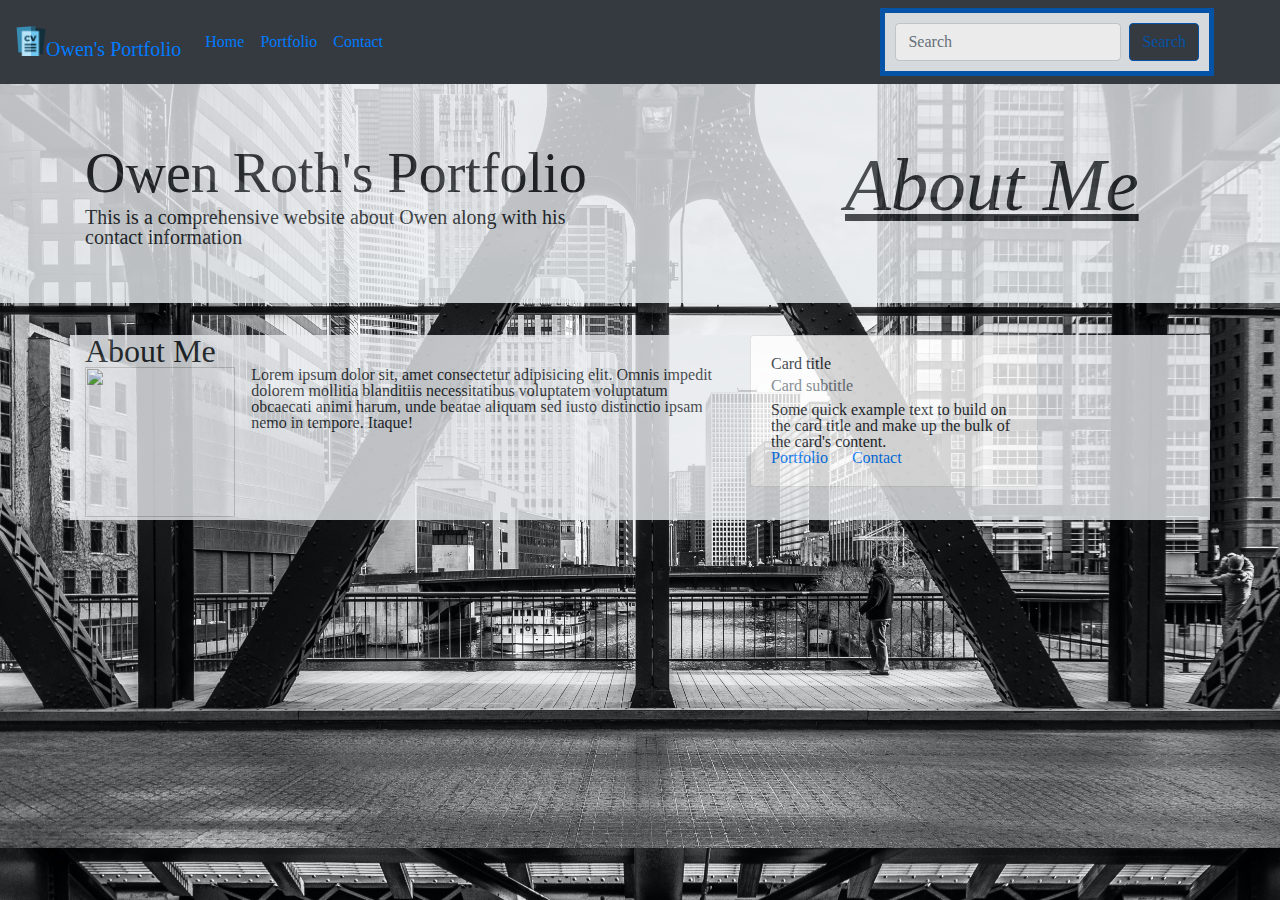
==== index.html @ aa6a7d5f "fixed html file structure to propper format" ====
<!DOCTYPE html>
<html lang="en">
<head>
    <meta charset="UTF-8">
    <meta name="viewport" content="width=device-width, initial-scale=1.0">
    <title>Owen Roth's Portfolio</title>

    <!-- Bootstrap Link Start -->
    <link rel="stylesheet" href="https://maxcdn.bootstrapcdn.com/bootstrap/4.0.0/css/bootstrap.min.css" integrity="sha384-Gn5384xqQ1aoWXA+058RXPxPg6fy4IWvTNh0E263XmFcJlSAwiGgFAW/dAiS6JXm" crossorigin="anonymous">
    <script src="https://code.jquery.com/jquery-3.2.1.slim.min.js" integrity="sha384-KJ3o2DKtIkvYIK3UENzmM7KCkRr/rE9/Qpg6aAZGJwFDMVNA/GpGFF93hXpG5KkN" crossorigin="anonymous"></script>
    <script src="https://cdnjs.cloudflare.com/ajax/libs/popper.js/1.12.9/umd/popper.min.js" integrity="sha384-ApNbgh9B+Y1QKtv3Rn7W3mgPxhU9K/ScQsAP7hUibX39j7fakFPskvXusvfa0b4Q" crossorigin="anonymous"></script>
    <script src="https://maxcdn.bootstrapcdn.com/bootstrap/4.0.0/js/bootstrap.min.js" integrity="sha384-JZR6Spejh4U02d8jOt6vLEHfe/JQGiRRSQQxSfFWpi1MquVdAyjUar5+76PVCmYl" crossorigin="anonymous"></script>
    <!-- Bootstrap Link End -->

    <!-- CSS Linking Start -->
    <link rel="stylesheet" type="text/css" href="./CSS/reset.css">
    <link rel="stylesheet" type="text/css" href="./CSS/style.css">
    <!-- CSS Linking End -->


</head>
<body>
    <!-- Nav Start -->
    <nav class="navbar navbar-expand-lg navbar-blue bg-dark">
        <a class="navbar-brand" href="#">
          <img src="../Images/curriculum-vitae.png">Owen's Portfolio</a>
        <button class="navbar-toggler" type="button" data-toggle="collapse" data-target="#navbarSupportedContent" aria-controls="navbarSupportedContent" aria-expanded="false" aria-label="Toggle navigation">
          <span class="navbar-toggler-icon"></span>
        </button>
      
        <div class="collapse navbar-collapse" id="navbarSupportedContent">
          <ul class="navbar-nav mr-auto">
            <li class="nav-item active">
              <a class="nav-link" href="#">Home <span class="sr-only">(current)</span></a>
            </li>
            <li class="nav-item">
              <a class="nav-link" href="./portfolio.html">Portfolio</a>
            </li>
            <li class="nav-item">
              <a class="nav-link" href="./contact.html">Contact</a>
            </li>
          </ul>
          <form class="form-inline my-2 my-lg-0">
            <input class="form-control mr-sm-2" type="search" placeholder="Search" aria-label="Search">
            <button class="btn btn-outline-success my-2 my-sm-0 btncolor" type="submit">Search</button>
          </form>
        </div>
      </nav>
    <!-- Nav End -->
    
    <!-- Jumbotron Start -->
    <div class="jumbotron jumbotron-fluid backgroundOpac">
      <div class="container">
        <div class="row">
          <div class="col-md-6">
          <h1 class="display-4">Owen Roth's Portfolio</h1>
          <p class="lead">This is a comprehensive website about Owen along with his contact information</p>
          </div>
          <div class="col-md-2">
            <!-- blank -->
          </div>
          <div class="col-md-4">
            <h1 class="display-4" id="aboutMe">About Me</h1>
          </div>
        </div>
      </div>
    </div>
    <!-- Jumbotron End -->

    <!-- Card Start -->
    <div class="container aboutMeContainer">
      <!-- row 1 contains (about me, img, txt, card) -->
      <div class="row">
        <!-- header for row -->
        <div class="col-md-7">
          <h1 id="aboutMeh1">About Me</h1>
          <!-- row 2 contains (img and text) -->
          <div class="row">
            <!-- img -->
            <div class="col-md-3">
              <img id="aboutMeimg" src="https://via.placeholder.com/150">
            </div>
            <!-- text -->
            <div class="col-md-9">
              <p>Lorem ipsum dolor sit, amet consectetur adipisicing elit. Omnis impedit dolorem mollitia blanditiis necessitatibus voluptatem voluptatum obcaecati animi harum, unde beatae aliquam sed iusto distinctio ipsam nemo in tempore. Itaque!</p>
            </div>
          </div>
          <!-- end 2nd row -->
        </div>
        <!-- end first col -->
        <div class="col-md-5">
          <div class="card" style="width: 18rem;">
            <div class="card-body">
              <h5 class="card-title">Card title</h5>
              <h6 class="card-subtitle mb-2 text-muted">Card subtitle</h6>
              <p class="card-text">Some quick example text to build on the card title and make up the bulk of the card's content.</p>
              <a href="../Assets/portfolio.html" class="card-link">Portfolio</a>
              <a href="../Assets/contact.html" class="card-link">Contact</a>
            </div>
          </div>
          
          </div>




      </div>








    </div>
    
</body>
</html>
---- CSS/style.css ----
img {
    width: 30px;
    height: 30px;
}

.btncolor{
    background-color: #343a40;
    color: #0056b3;
    border-color: #0056b3;
}

.btn-outline-success:hover {
    color: #fff;
    background-color:#0056b3;
    border-color: #0056b3;
}

body{
    background-image: url(../Images/andrew-seaman-lzg7pY1ZhLo-unsplash.jpg);
    /* background-position: center; */
    background-size: cover;
}

form{
    background-color: #e9ecef;
    opacity: 90%;
    margin: 50px;
    padding: 10px;
    border-style: solid;
    border-color: #0056b3;
    border-width: 5px;
}

.backgroundOpac{
    opacity: 80%;
}

#aboutMe{
    font-style: italic;
    text-decoration: underline;
    font-size: 75px;
}

.aboutMeContainer{
    background-color: #e9ecef;
    opacity: 80%;
}

#aboutMeh1{
    font-size: 32px;
}

#aboutMeimg{
    height: 150px;
    width: 150px;
}

.jumbotron-fluid{
    opacity: 80%;
}

.jumbotron {
    padding: 3.5rem 2rem;
}

.jumboPad{
    padding: 4.2rem 2rem;
}
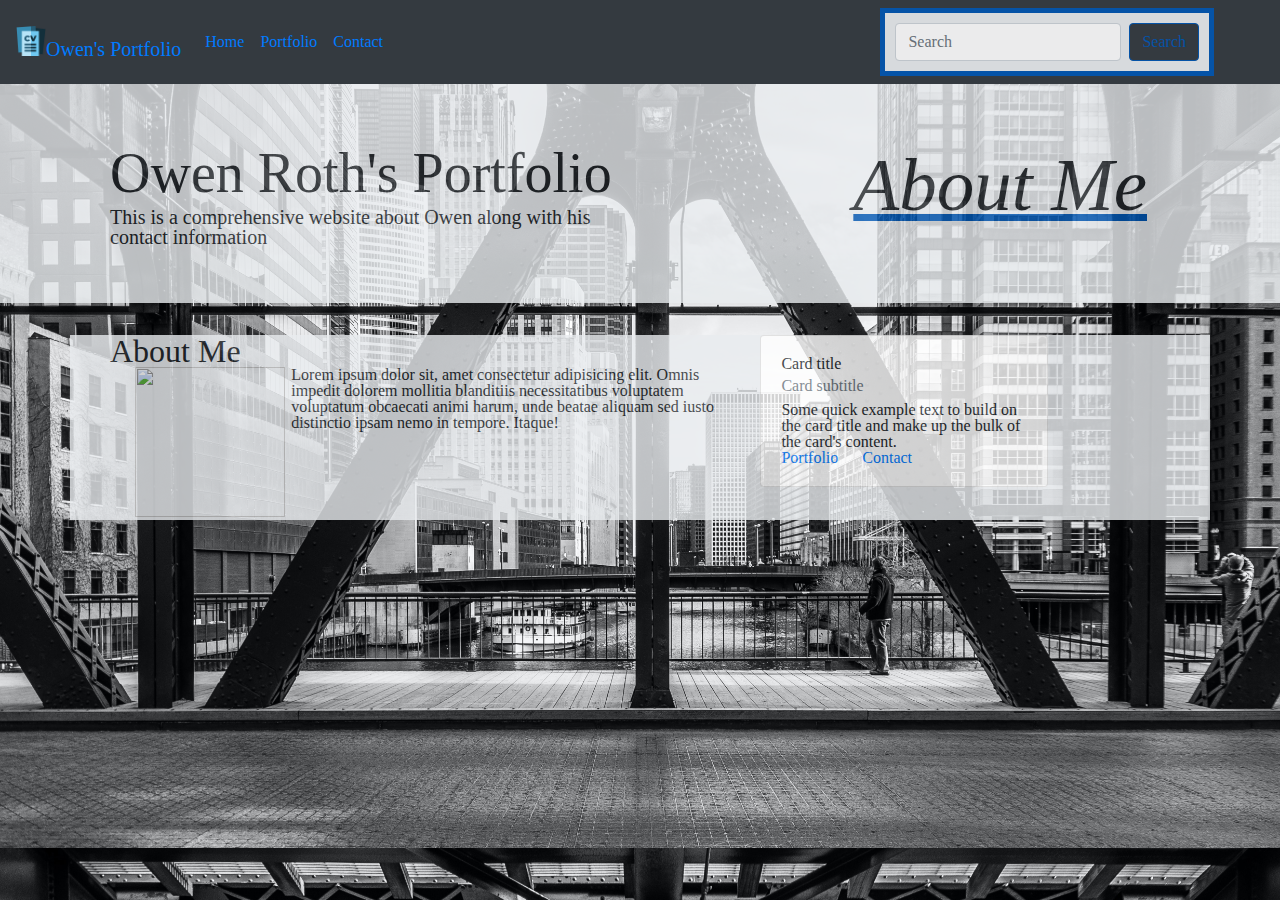
==== commit af5e0d90: "added picture and text to the portfolio tab along with styling" ====
--- a/index.html
+++ b/index.html
@@ -22,8 +22,8 @@
 <body>
     <!-- Nav Start -->
     <nav class="navbar navbar-expand-lg navbar-blue bg-dark">
-        <a class="navbar-brand" href="#">
-          <img src="../Images/curriculum-vitae.png">Owen's Portfolio</a>
+        <a class="navbar-brand" href="./index.html">
+          <img id="logo" src="./Images/curriculum-vitae.png">Owen's Portfolio</a>
         <button class="navbar-toggler" type="button" data-toggle="collapse" data-target="#navbarSupportedContent" aria-controls="navbarSupportedContent" aria-expanded="false" aria-label="Toggle navigation">
           <span class="navbar-toggler-icon"></span>
         </button>
@@ -31,7 +31,7 @@
         <div class="collapse navbar-collapse" id="navbarSupportedContent">
           <ul class="navbar-nav mr-auto">
             <li class="nav-item active">
-              <a class="nav-link" href="#">Home <span class="sr-only">(current)</span></a>
+              <a class="nav-link" href="./index.html">Home <span class="sr-only">(current)</span></a>
             </li>
             <li class="nav-item">
               <a class="nav-link" href="./portfolio.html">Portfolio</a>
--- a/CSS/style.css
+++ b/CSS/style.css
@@ -1,4 +1,4 @@
-img {
+#logo {
     width: 30px;
     height: 30px;
 }
@@ -39,6 +39,10 @@
     font-style: italic;
     text-decoration: underline;
     font-size: 75px;
+
+    text-decoration: underline;
+  -webkit-text-decoration-color: #0056b3; /* safari still uses vendor prefix */
+  text-decoration-color: #0056b3;
 }
 
 .aboutMeContainer{
@@ -65,4 +69,29 @@
 
 .jumboPad{
     padding: 4.2rem 2rem;
+}
+
+.portPics{
+    height: 250px;
+    width: 250px;
+    padding: 25px;
+    /* margin-left: 45px; */
+}
+
+.portP{
+    text-align: center;
+}
+
+.portContainer{
+    background-color: #e9ecef;
+    margin-top: 25px;
+}
+
+.row{
+    margin-left: 10px;
+}
+
+#absp{
+
+    margin-left: 55px;
 }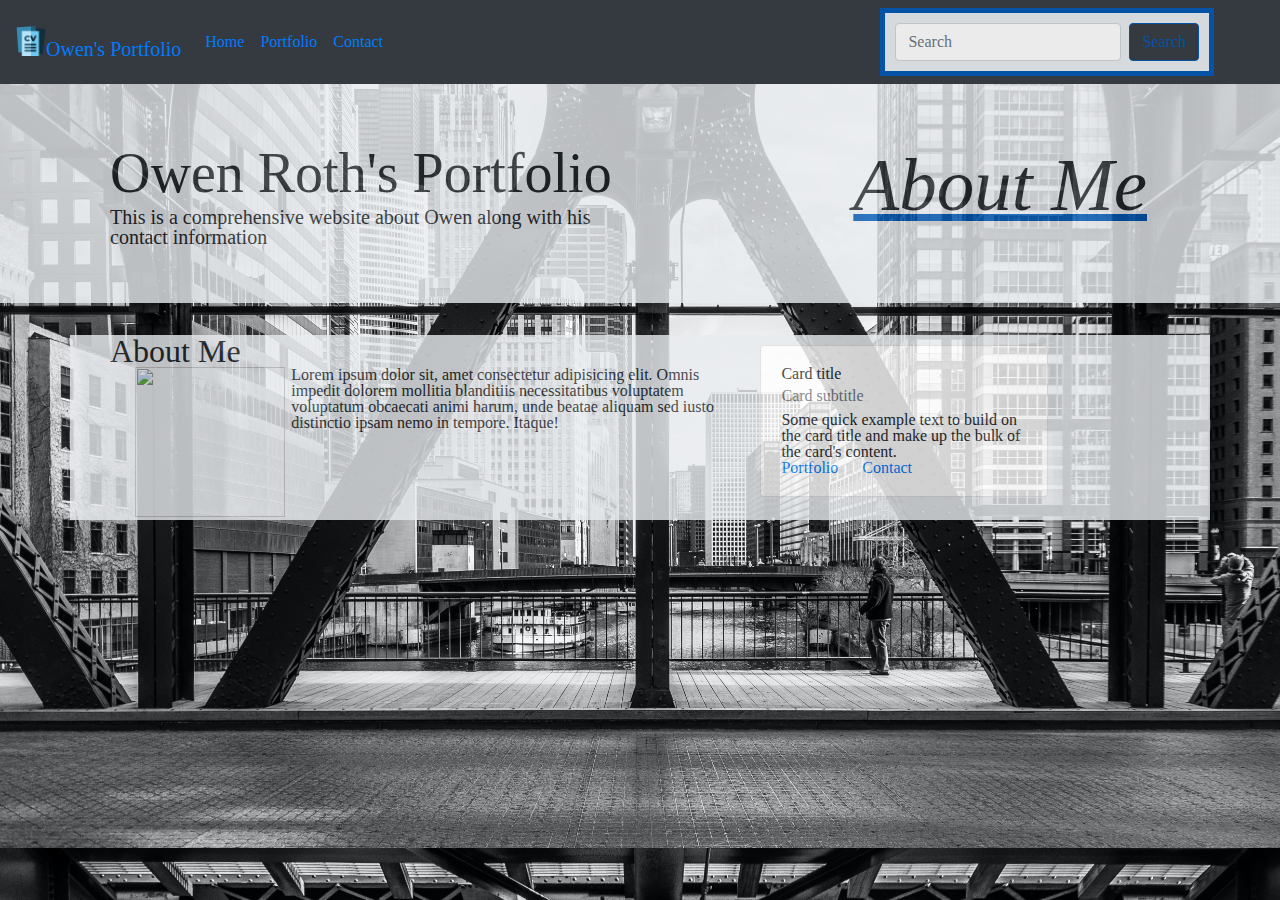
==== commit d7172ee5: "extra save" ====
--- a/index.html
+++ b/index.html
@@ -89,7 +89,7 @@
         </div>
         <!-- end first col -->
         <div class="col-md-5">
-          <div class="card" style="width: 18rem;">
+          <div class="card cardMargin" style="width: 18rem;">
             <div class="card-body">
               <h5 class="card-title">Card title</h5>
               <h6 class="card-subtitle mb-2 text-muted">Card subtitle</h6>
--- a/CSS/style.css
+++ b/CSS/style.css
@@ -94,4 +94,8 @@
 #absp{
 
     margin-left: 55px;
+}
+
+.cardMargin{
+    margin-top: 10px;
 }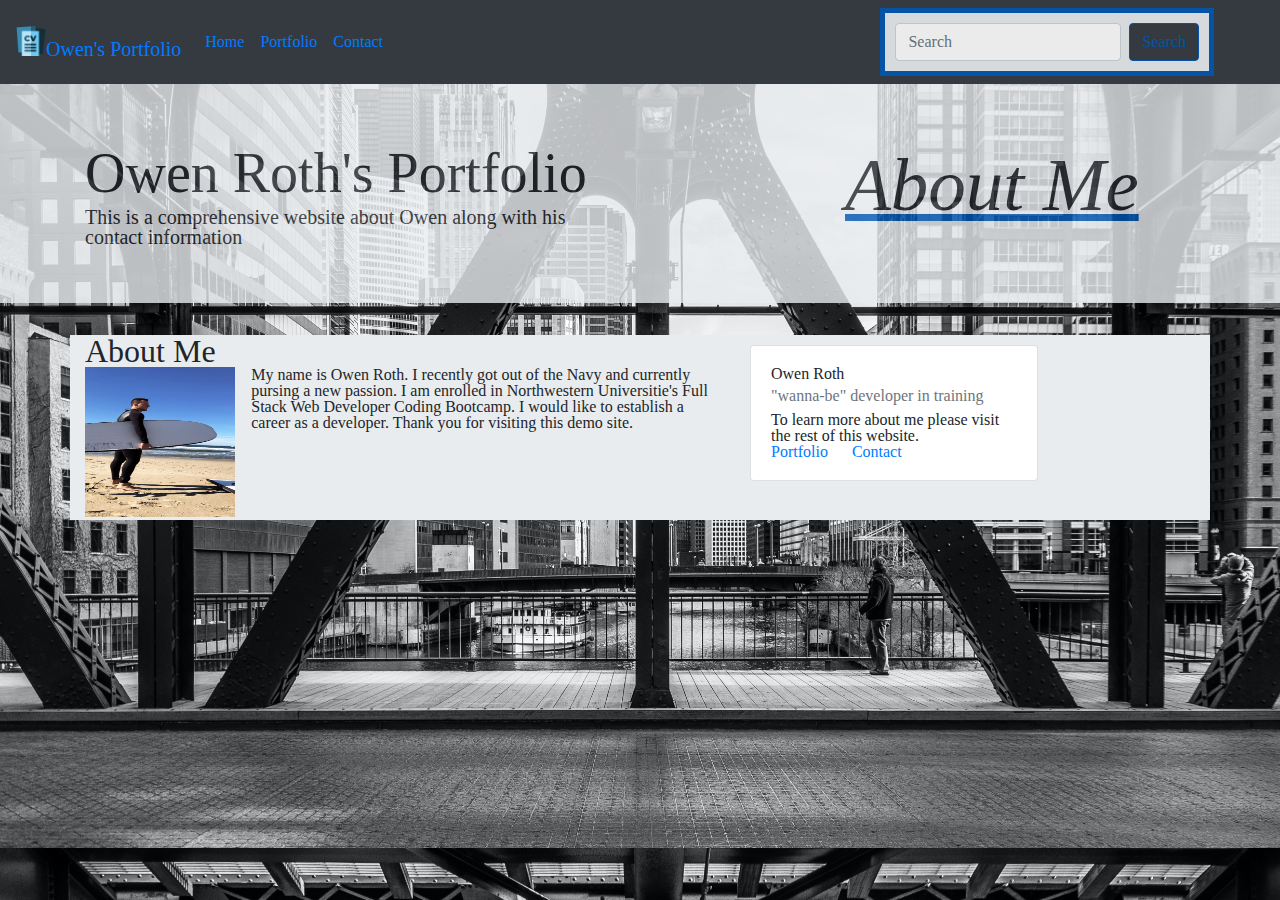
==== commit 2ffdd9cb: "cleaned up code. added comments on CSS to discribe styling. added paragraph information on index.htm" ====
--- a/index.html
+++ b/index.html
@@ -49,7 +49,7 @@
     <!-- Nav End -->
     
     <!-- Jumbotron Start -->
-    <div class="jumbotron jumbotron-fluid backgroundOpac">
+    <div class="jumbotron jumbotron-fluid">
       <div class="container">
         <div class="row">
           <div class="col-md-6">
@@ -78,11 +78,11 @@
           <div class="row">
             <!-- img -->
             <div class="col-md-3">
-              <img id="aboutMeimg" src="https://via.placeholder.com/150">
+              <img id="aboutMeimg" src="./Images/propic.jpg">
             </div>
             <!-- text -->
             <div class="col-md-9">
-              <p>Lorem ipsum dolor sit, amet consectetur adipisicing elit. Omnis impedit dolorem mollitia blanditiis necessitatibus voluptatem voluptatum obcaecati animi harum, unde beatae aliquam sed iusto distinctio ipsam nemo in tempore. Itaque!</p>
+              <p>My name is Owen Roth. I recently got out of the Navy and currently pursing a new passion. I am enrolled in Northwestern Universitie's Full Stack Web Developer Coding Bootcamp. I would like to establish a career as a developer. Thank you for visiting this demo site.</p>
             </div>
           </div>
           <!-- end 2nd row -->
@@ -91,9 +91,9 @@
         <div class="col-md-5">
           <div class="card cardMargin" style="width: 18rem;">
             <div class="card-body">
-              <h5 class="card-title">Card title</h5>
-              <h6 class="card-subtitle mb-2 text-muted">Card subtitle</h6>
-              <p class="card-text">Some quick example text to build on the card title and make up the bulk of the card's content.</p>
+              <h5 class="card-title">Owen Roth</h5>
+              <h6 class="card-subtitle mb-2 text-muted">"wanna-be" developer in training</h6>
+              <p class="card-text">To learn more about me please visit the rest of this website.</p>
               <a href="../Assets/portfolio.html" class="card-link">Portfolio</a>
               <a href="../Assets/contact.html" class="card-link">Contact</a>
             </div>
--- a/CSS/style.css
+++ b/CSS/style.css
@@ -1,26 +1,12 @@
-#logo {
-    width: 30px;
-    height: 30px;
-}
 
-.btncolor{
-    background-color: #343a40;
-    color: #0056b3;
-    border-color: #0056b3;
-}
-
-.btn-outline-success:hover {
-    color: #fff;
-    background-color:#0056b3;
-    border-color: #0056b3;
-}
-
+/* background image and formating */
 body{
     background-image: url(../Images/andrew-seaman-lzg7pY1ZhLo-unsplash.jpg);
     /* background-position: center; */
     background-size: cover;
 }
 
+/* formating for form on contact.html */
 form{
     background-color: #e9ecef;
     opacity: 90%;
@@ -31,34 +17,56 @@
     border-width: 5px;
 }
 
-.backgroundOpac{
-    opacity: 80%;
+/* (nav)logo sizing for nav bar */
+#logo {
+    width: 30px;
+    height: 30px;
 }
-
+/* (nav) button colors */
+.btncolor{
+    background-color: #343a40;
+    color: #0056b3;
+    border-color: #0056b3;
+}
+/* (nav) button outline and color */
+.btn-outline-success:hover {
+    color: #fff;
+    background-color:#0056b3;
+    border-color: #0056b3;
+}
+/* "About me" formating and styling on index.html */
 #aboutMe{
     font-style: italic;
     text-decoration: underline;
     font-size: 75px;
-
     text-decoration: underline;
-  -webkit-text-decoration-color: #0056b3; /* safari still uses vendor prefix */
-  text-decoration-color: #0056b3;
+    -webkit-text-decoration-color: #0056b3;
+    text-decoration-color: #0056b3;
 }
 
+/*background color for the about me on index.html  */
 .aboutMeContainer{
     background-color: #e9ecef;
-    opacity: 80%;
+    /* opacity: 80%; */
 }
 
+/* aboutme <h1> sizing on index.html */
 #aboutMeh1{
     font-size: 32px;
 }
 
+/* about me img on index.html */
 #aboutMeimg{
     height: 150px;
     width: 150px;
 }
 
+/* card formating on index.html */
+.cardMargin{
+    margin-top: 10px;
+}
+
+/* --Start-- formating for jumbotron */
 .jumbotron-fluid{
     opacity: 80%;
 }
@@ -70,32 +78,22 @@
 .jumboPad{
     padding: 4.2rem 2rem;
 }
+/* --End--formatting for jumbotron */
 
+/* formating for portfolio pics on portfolio.html */
 .portPics{
     height: 250px;
     width: 250px;
     padding: 25px;
+    border-style: solid;
+    border-width: .5px;
+    border-color: #0056b3;
     /* margin-left: 45px; */
 }
 
-.portP{
-    text-align: center;
-}
-
+/* portfolio picture container color on portfolio.html */
 .portContainer{
     background-color: #e9ecef;
     margin-top: 25px;
 }
 
-.row{
-    margin-left: 10px;
-}
-
-#absp{
-
-    margin-left: 55px;
-}
-
-.cardMargin{
-    margin-top: 10px;
-}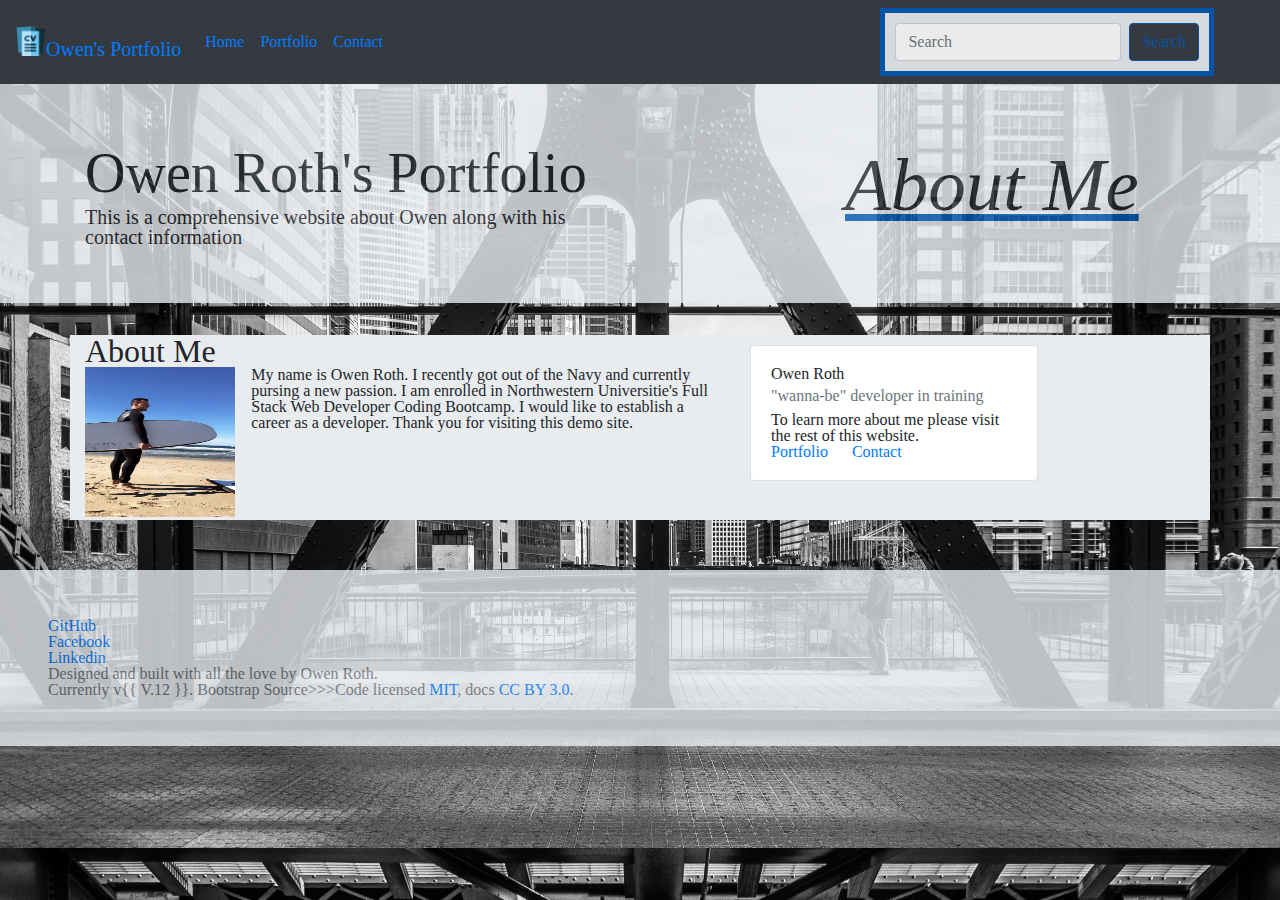
==== commit 63659a12: "added footer section to all pages" ====
--- a/index.html
+++ b/index.html
@@ -98,22 +98,19 @@
               <a href="../Assets/contact.html" class="card-link">Contact</a>
             </div>
           </div>
-          
           </div>
-
-
-
-
       </div>
-
-
-
-
-
-
-
-
     </div>
-    
 </body>
+<footer class="bd-footer text-muted">
+  <div class="container-fluid p-3 p-md-5">
+    <ul class="bd-footer-links">
+      <li><a href="https://github.com/oroth8/">GitHub</a></li>
+      <li><a href="https://www.facebook.com/owen.roth1">Facebook</a></li>
+      <li><a href="https://www.linkedin.com/in/owen-roth-86ba1ba4/">Linkedin</a></li>
+    </ul>
+    <p>Designed and built with all the love by Owen Roth.</p>
+    <p>Currently v{{ V.12 }}. Bootstrap Source>>>Code licensed <a href="https://github.com/twbs/bootstrap/blob/master/LICENSE" target="_blank" rel="license noopener">MIT</a>, docs <a href="https://creativecommons.org/licenses/by/3.0/" target="_blank" rel="license noopener">CC BY 3.0</a>.</p>
+  </div>
+</footer>
 </html>--- a/CSS/style.css
+++ b/CSS/style.css
@@ -15,6 +15,12 @@
     border-style: solid;
     border-color: #0056b3;
     border-width: 5px;
+}
+
+footer{
+    background-color: #e9ecef;
+    opacity: 80%;
+    margin-top: 50px;
 }
 
 /* (nav)logo sizing for nav bar */
